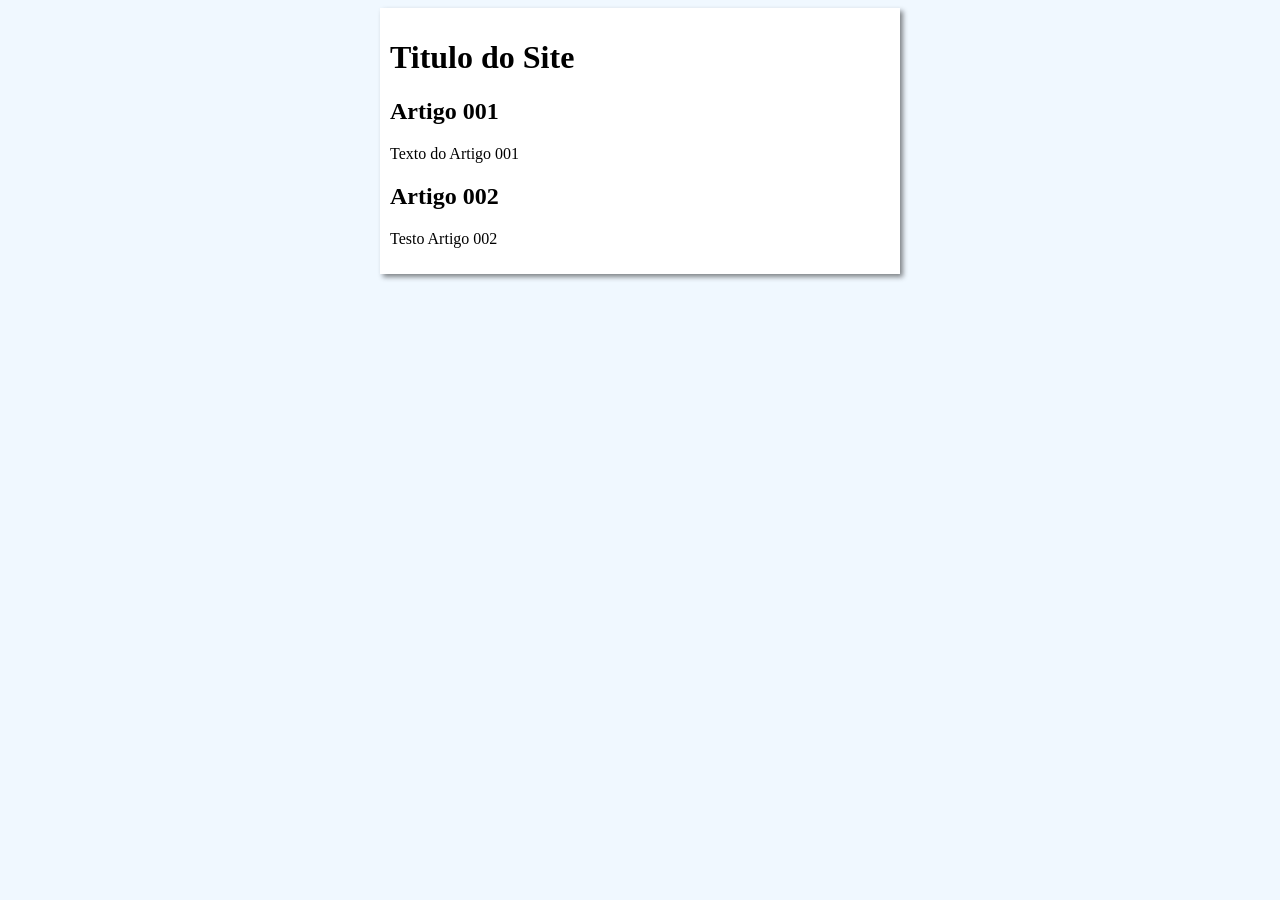
==== index.html @ 720cc633 "iniciei o desing" ====
<!DOCTYPE html>
<html lang="pt-br">
<head>
    <meta charset="UTF-8">
    <meta name="viewport" content="width=device-width, initial-scale=1.0">
    <title>Titulo do Site</title>
    <link rel="stylesheet" href="estilos/style.css">
</head>
<body>
    <main>
        <header>
            <h1>Titulo do Site</h1>
        </header>
        <article>
            <h1>Artigo 001</h1>
            <p>Texto do Artigo 001</p>
        </article>
        <article>
            <h1>Artigo 002</h1>
            <p>Testo Artigo 002</p>
        </article>
    </main>
</body>
</html>
---- estilos/style.css ----
*{
    font-family:Arial, Helvetica, sans-serif
    font-size: 16px;

}

body {
    background-color:aliceblue


}

main {

    background-color: white;
    width: 500px;
    margin: auto;
    padding: 10px;
    box-shadow: 3px 3px 5px rgba(0, 0, 0, 0.473);
}
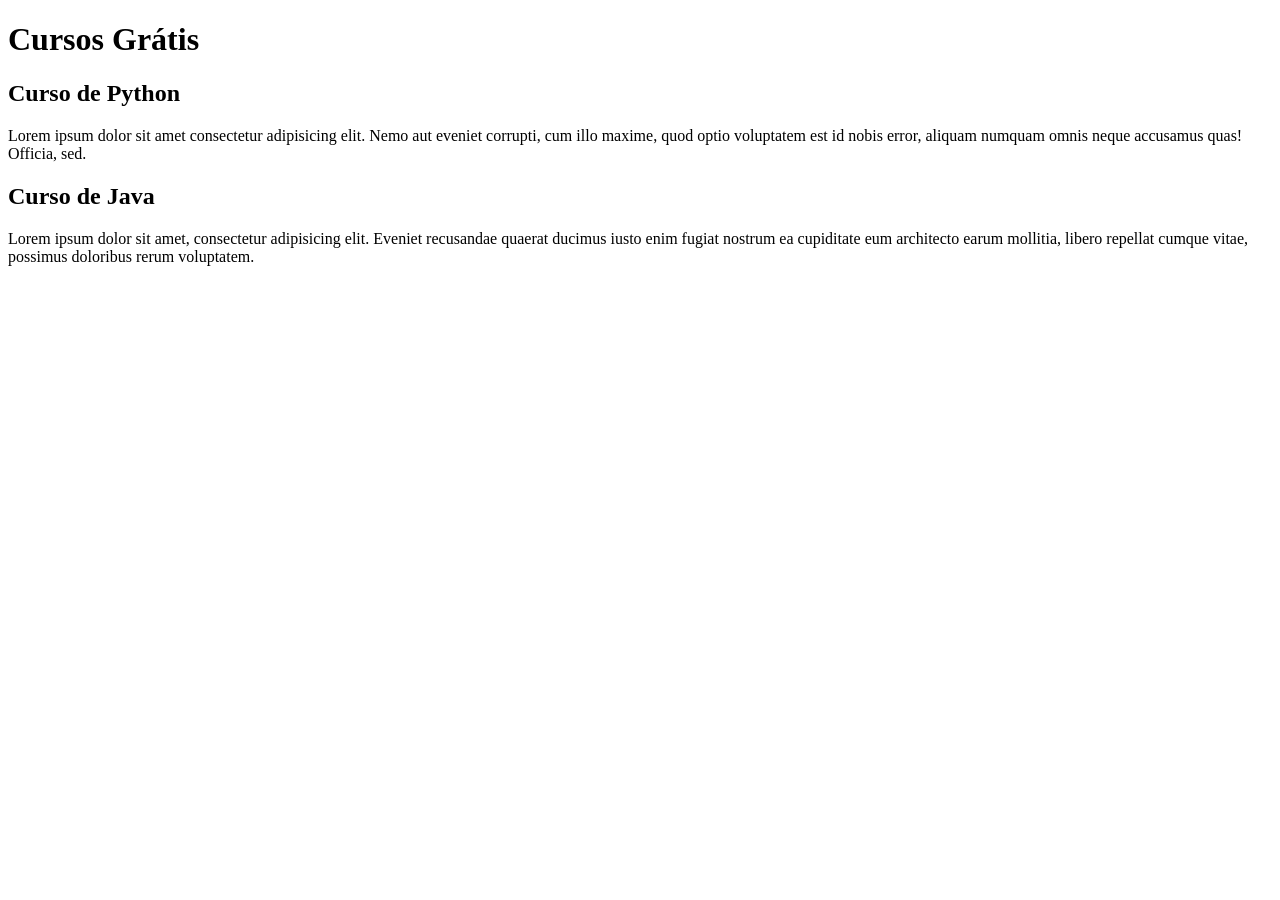
==== commit d5d28f98: "Update index.html" ====
--- a/index.html
+++ b/index.html
@@ -3,21 +3,20 @@
 <head>
     <meta charset="UTF-8">
     <meta name="viewport" content="width=device-width, initial-scale=1.0">
-    <title>Titulo do Site</title>
-    <link rel="stylesheet" href="estilos/style.css">
+    <title>Curso eVideo</title>
 </head>
 <body>
     <main>
         <header>
-            <h1>Titulo do Site</h1>
+            <h1>Cursos Grátis</h1>
         </header>
         <article>
-            <h1>Artigo 001</h1>
-            <p>Texto do Artigo 001</p>
+            <h2>Curso de Python</h2>
+            <p>Lorem ipsum dolor sit amet consectetur adipisicing elit. Nemo aut eveniet corrupti, cum illo maxime, quod optio voluptatem est id nobis error, aliquam numquam omnis neque accusamus quas! Officia, sed.</p>
         </article>
         <article>
-            <h1>Artigo 002</h1>
-            <p>Testo Artigo 002</p>
+            <h2>Curso de Java</h2>
+            <p>Lorem ipsum dolor sit amet, consectetur adipisicing elit. Eveniet recusandae quaerat ducimus iusto enim fugiat nostrum ea cupiditate eum architecto earum mollitia, libero repellat cumque vitae, possimus doloribus rerum voluptatem.</p>
         </article>
     </main>
 </body>
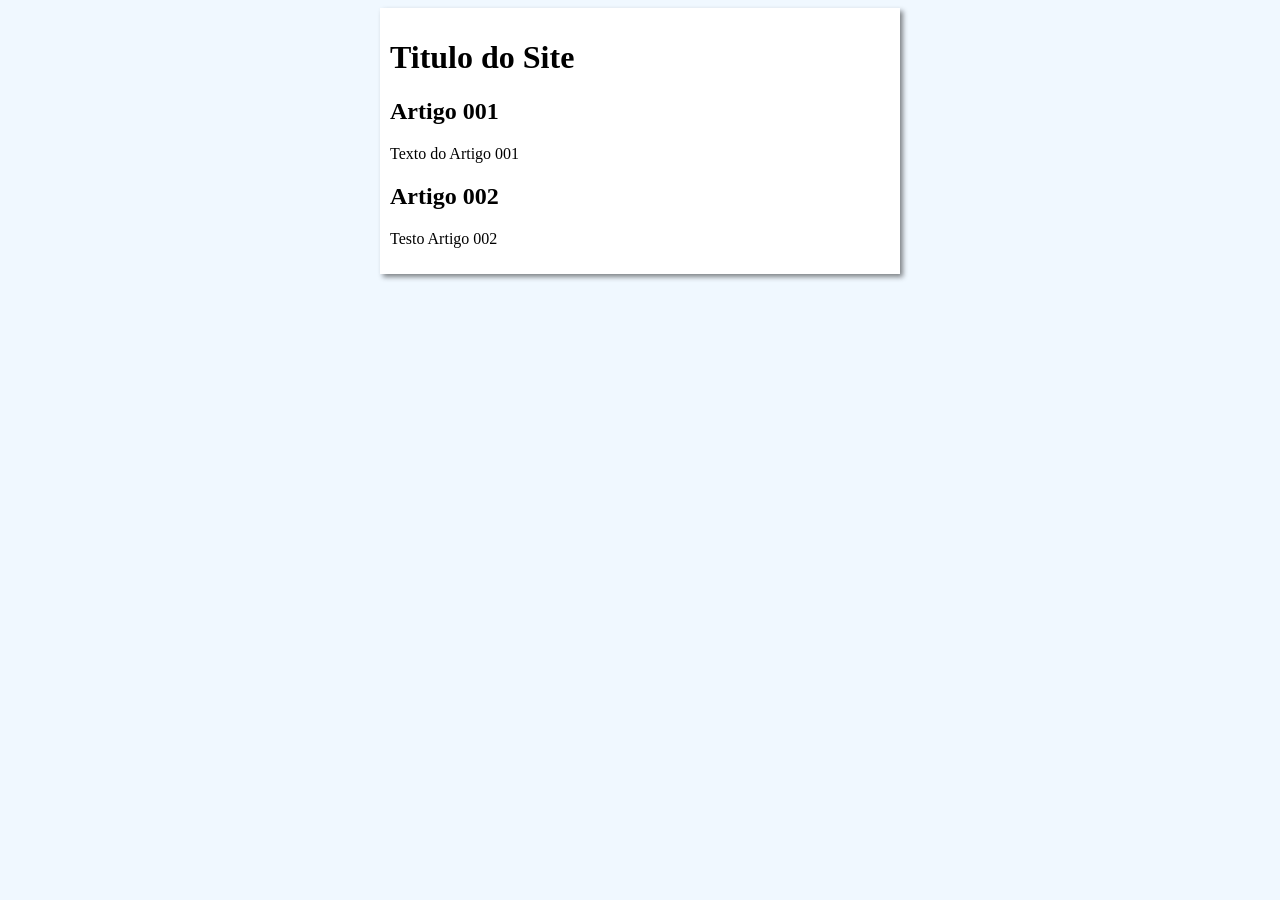
==== commit d676fbe1: "Update index.html" ====
--- a/index.html
+++ b/index.html
@@ -3,20 +3,21 @@
 <head>
     <meta charset="UTF-8">
     <meta name="viewport" content="width=device-width, initial-scale=1.0">
-    <title>Curso eVideo</title>
+    <title>Curso em Vídeo</title>
+    <link rel="stylesheet" href="estilos/style.css">
 </head>
 <body>
     <main>
         <header>
-            <h1>Cursos Grátis</h1>
+            <h1>Titulo do Site</h1>
         </header>
         <article>
-            <h2>Curso de Python</h2>
-            <p>Lorem ipsum dolor sit amet consectetur adipisicing elit. Nemo aut eveniet corrupti, cum illo maxime, quod optio voluptatem est id nobis error, aliquam numquam omnis neque accusamus quas! Officia, sed.</p>
+            <h1>Artigo 001</h1>
+            <p>Texto do Artigo 001</p>
         </article>
         <article>
-            <h2>Curso de Java</h2>
-            <p>Lorem ipsum dolor sit amet, consectetur adipisicing elit. Eveniet recusandae quaerat ducimus iusto enim fugiat nostrum ea cupiditate eum architecto earum mollitia, libero repellat cumque vitae, possimus doloribus rerum voluptatem.</p>
+            <h1>Artigo 002</h1>
+            <p>Testo Artigo 002</p>
         </article>
     </main>
 </body>
--- a/estilos/style.css
+++ b/estilos/style.css
@@ -0,0 +1,20 @@
+*{
+    font-family:Arial, Helvetica, sans-serif
+    font-size: 16px;
+
+}
+
+body {
+    background-color:aliceblue
+
+
+}
+
+main {
+
+    background-color: white;
+    width: 500px;
+    margin: auto;
+    padding: 10px;
+    box-shadow: 3px 3px 5px rgba(0, 0, 0, 0.473);
+}
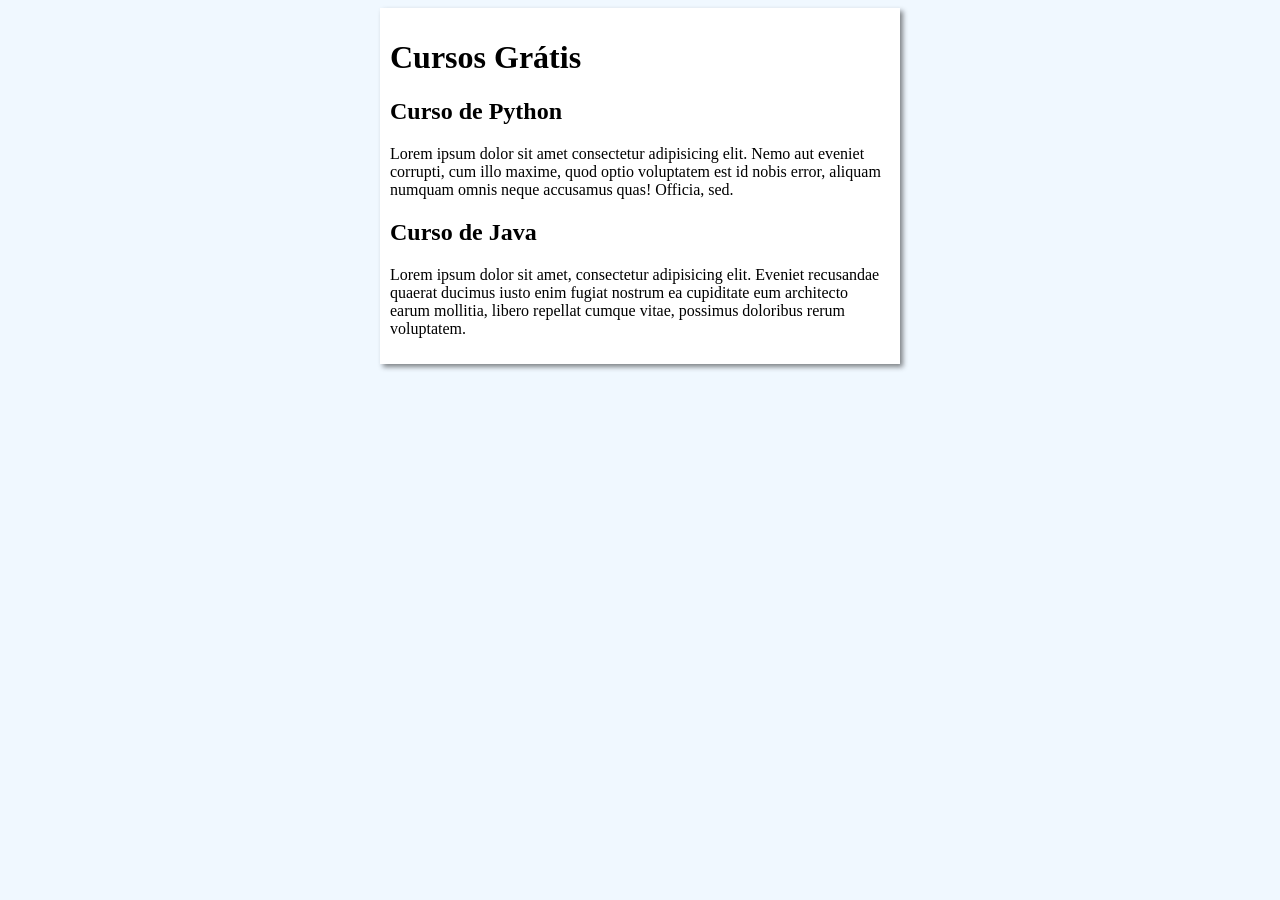
==== commit 352bbc5a: "Merge branch 'desing'" ====
--- a/index.html
+++ b/index.html
@@ -9,15 +9,15 @@
 <body>
     <main>
         <header>
-            <h1>Titulo do Site</h1>
+            <h1>Cursos Grátis</h1>
         </header>
         <article>
-            <h1>Artigo 001</h1>
-            <p>Texto do Artigo 001</p>
+            <h2>Curso de Python</h2>
+            <p>Lorem ipsum dolor sit amet consectetur adipisicing elit. Nemo aut eveniet corrupti, cum illo maxime, quod optio voluptatem est id nobis error, aliquam numquam omnis neque accusamus quas! Officia, sed.</p>
         </article>
         <article>
-            <h1>Artigo 002</h1>
-            <p>Testo Artigo 002</p>
+            <h2>Curso de Java</h2>
+            <p>Lorem ipsum dolor sit amet, consectetur adipisicing elit. Eveniet recusandae quaerat ducimus iusto enim fugiat nostrum ea cupiditate eum architecto earum mollitia, libero repellat cumque vitae, possimus doloribus rerum voluptatem.</p>
         </article>
     </main>
 </body>
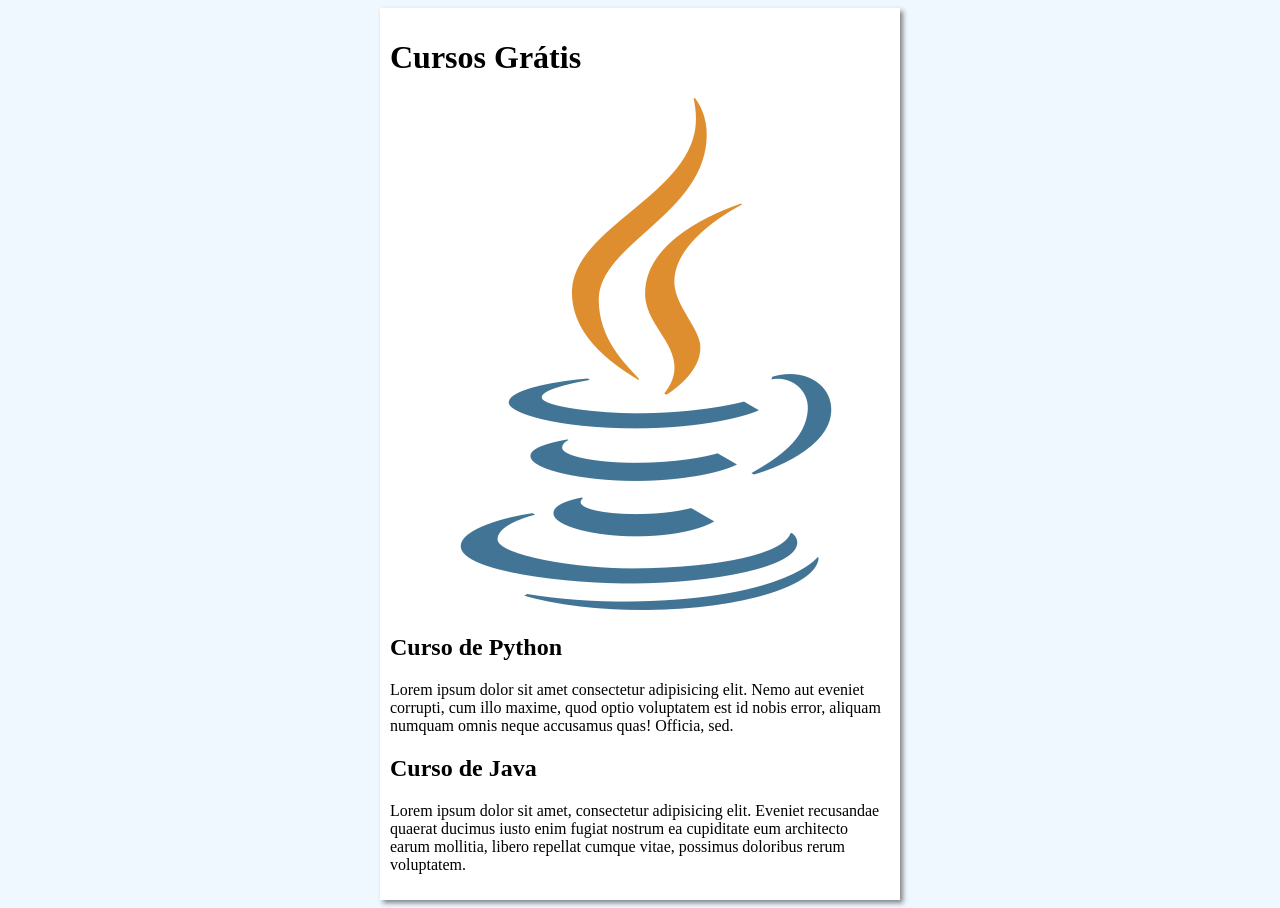
==== commit 001c0f6e: "adicionei imagem1" ====
--- a/index.html
+++ b/index.html
@@ -10,6 +10,7 @@
     <main>
         <header>
             <h1>Cursos Grátis</h1>
+            <img src="imagens/java-logo.png" alt="">
         </header>
         <article>
             <h2>Curso de Python</h2>
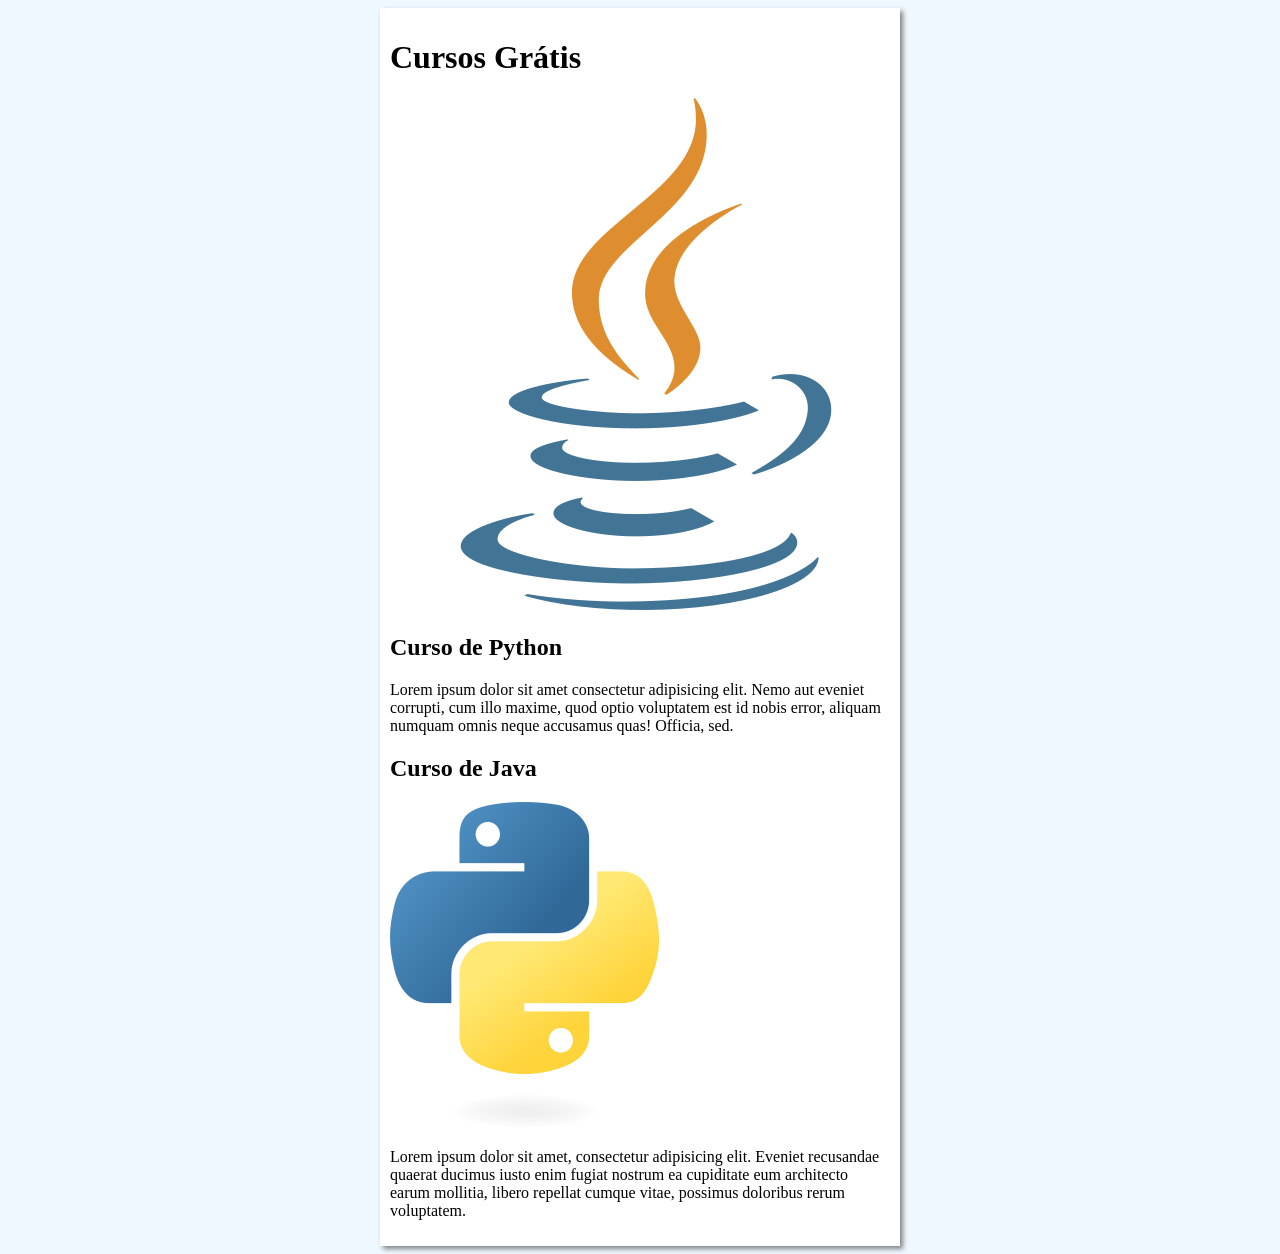
==== commit 5eed1212: "adicionei mais uma imagem" ====
--- a/index.html
+++ b/index.html
@@ -10,7 +10,7 @@
     <main>
         <header>
             <h1>Cursos Grátis</h1>
-            <img src="imagens/java-logo.png" alt="">
+            <img src="imagens/java-logo.png" alt="Curso Java">
         </header>
         <article>
             <h2>Curso de Python</h2>
@@ -18,6 +18,8 @@
         </article>
         <article>
             <h2>Curso de Java</h2>
+            <img src="imagens/python-logo-only.png" alt="Curso Python">
+
             <p>Lorem ipsum dolor sit amet, consectetur adipisicing elit. Eveniet recusandae quaerat ducimus iusto enim fugiat nostrum ea cupiditate eum architecto earum mollitia, libero repellat cumque vitae, possimus doloribus rerum voluptatem.</p>
         </article>
     </main>
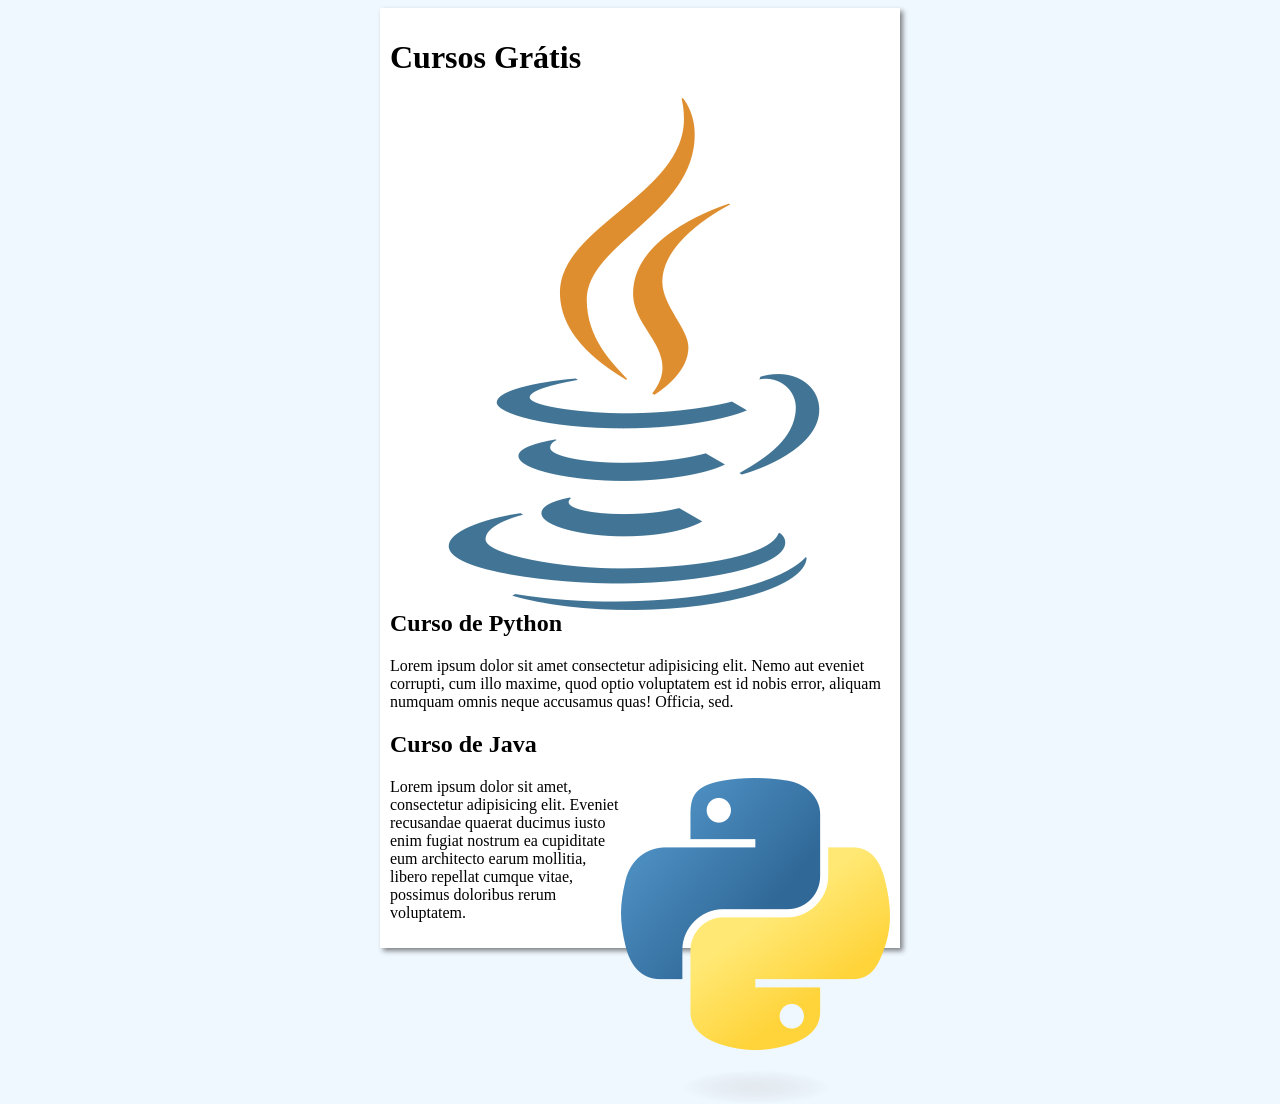
==== commit 2b23a8ff: "alteração de posição de imagem" ====
--- a/index.html
+++ b/index.html
@@ -10,7 +10,7 @@
     <main>
         <header>
             <h1>Cursos Grátis</h1>
-            <img src="imagens/java-logo.png" alt="Curso Java">
+            <img class= "lado" src="imagens/java-logo.png" alt="Curso Java">
         </header>
         <article>
             <h2>Curso de Python</h2>
@@ -18,7 +18,7 @@
         </article>
         <article>
             <h2>Curso de Java</h2>
-            <img src="imagens/python-logo-only.png" alt="Curso Python">
+            <img class= "lado" src="imagens/python-logo-only.png" alt="Curso Python">
 
             <p>Lorem ipsum dolor sit amet, consectetur adipisicing elit. Eveniet recusandae quaerat ducimus iusto enim fugiat nostrum ea cupiditate eum architecto earum mollitia, libero repellat cumque vitae, possimus doloribus rerum voluptatem.</p>
         </article>
--- a/estilos/style.css
+++ b/estilos/style.css
@@ -10,6 +10,10 @@
 
 }
 
+img.lado {
+    float:right
+}
+
 main {
 
     background-color: white;
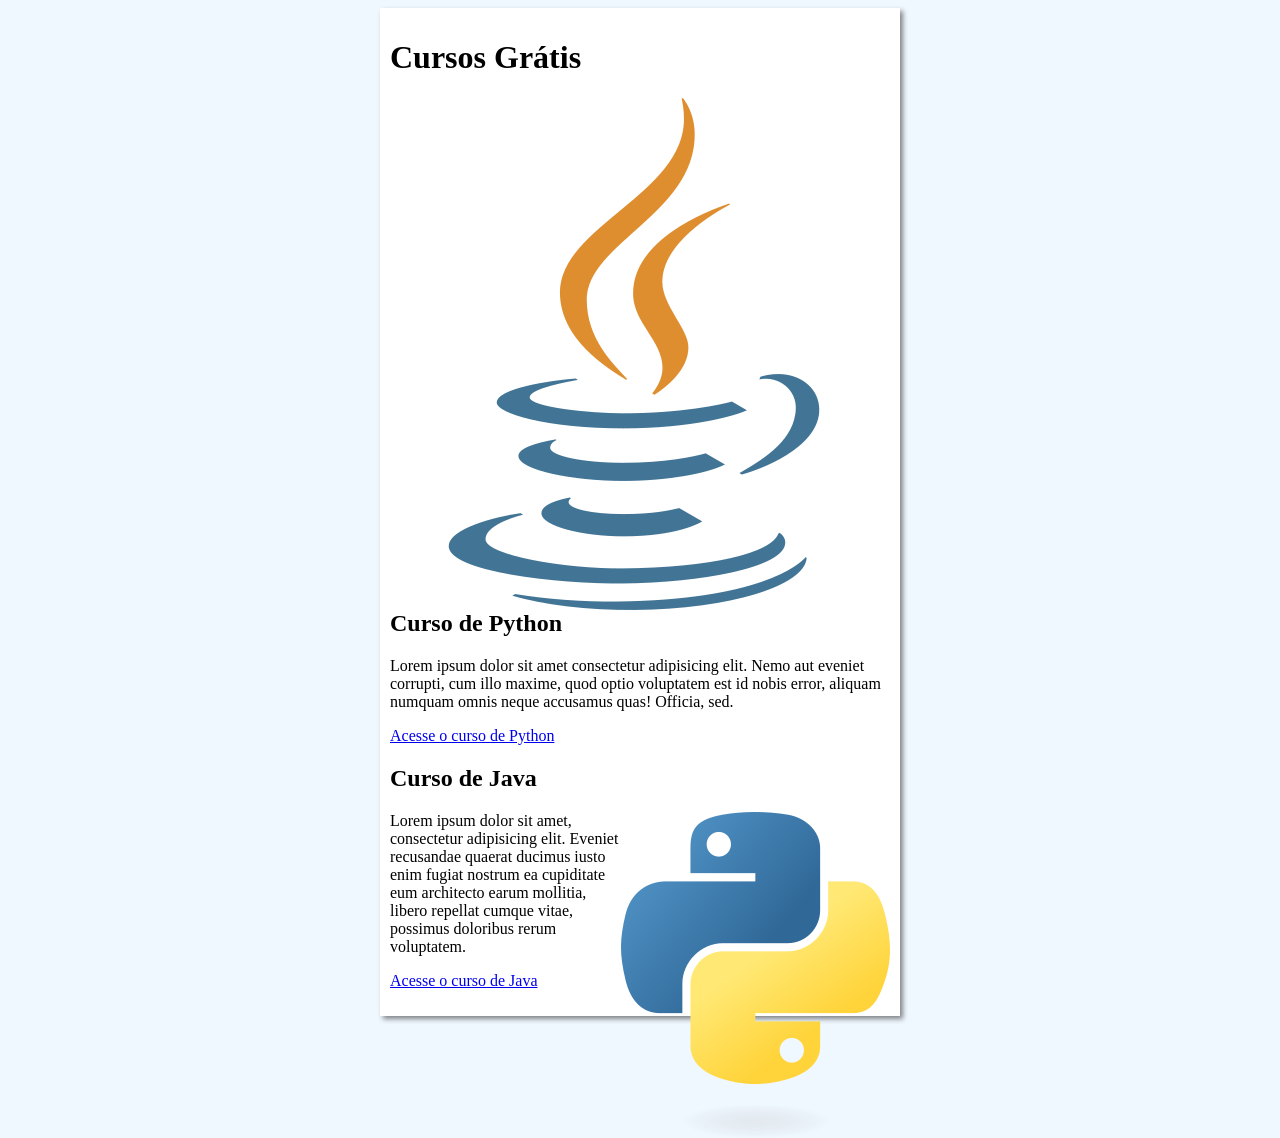
==== commit 1a9a7ce0: "feat: adiciona paginas iniciais dos cursos de java e python Cria as estruturas HTML dos cursos de Ja" ====
--- a/index.html
+++ b/index.html
@@ -15,12 +15,14 @@
         <article>
             <h2>Curso de Python</h2>
             <p>Lorem ipsum dolor sit amet consectetur adipisicing elit. Nemo aut eveniet corrupti, cum illo maxime, quod optio voluptatem est id nobis error, aliquam numquam omnis neque accusamus quas! Officia, sed.</p>
+            <p><a href="index-python.html">Acesse o curso de Python</a></p>
         </article>
         <article>
             <h2>Curso de Java</h2>
             <img class= "lado" src="imagens/python-logo-only.png" alt="Curso Python">
 
             <p>Lorem ipsum dolor sit amet, consectetur adipisicing elit. Eveniet recusandae quaerat ducimus iusto enim fugiat nostrum ea cupiditate eum architecto earum mollitia, libero repellat cumque vitae, possimus doloribus rerum voluptatem.</p>
+            <p><a href="index-java.html">Acesse o curso de Java</a></p>
         </article>
     </main>
 </body>
--- a/estilos/style.css
+++ b/estilos/style.css
@@ -1,6 +1,6 @@
 *{
     font-family:Arial, Helvetica, sans-serif
-    font-size: 16px;
+    font-size 16px;
 
 }
 
@@ -21,4 +21,4 @@
     margin: auto;
     padding: 10px;
     box-shadow: 3px 3px 5px rgba(0, 0, 0, 0.473);
-}+}
